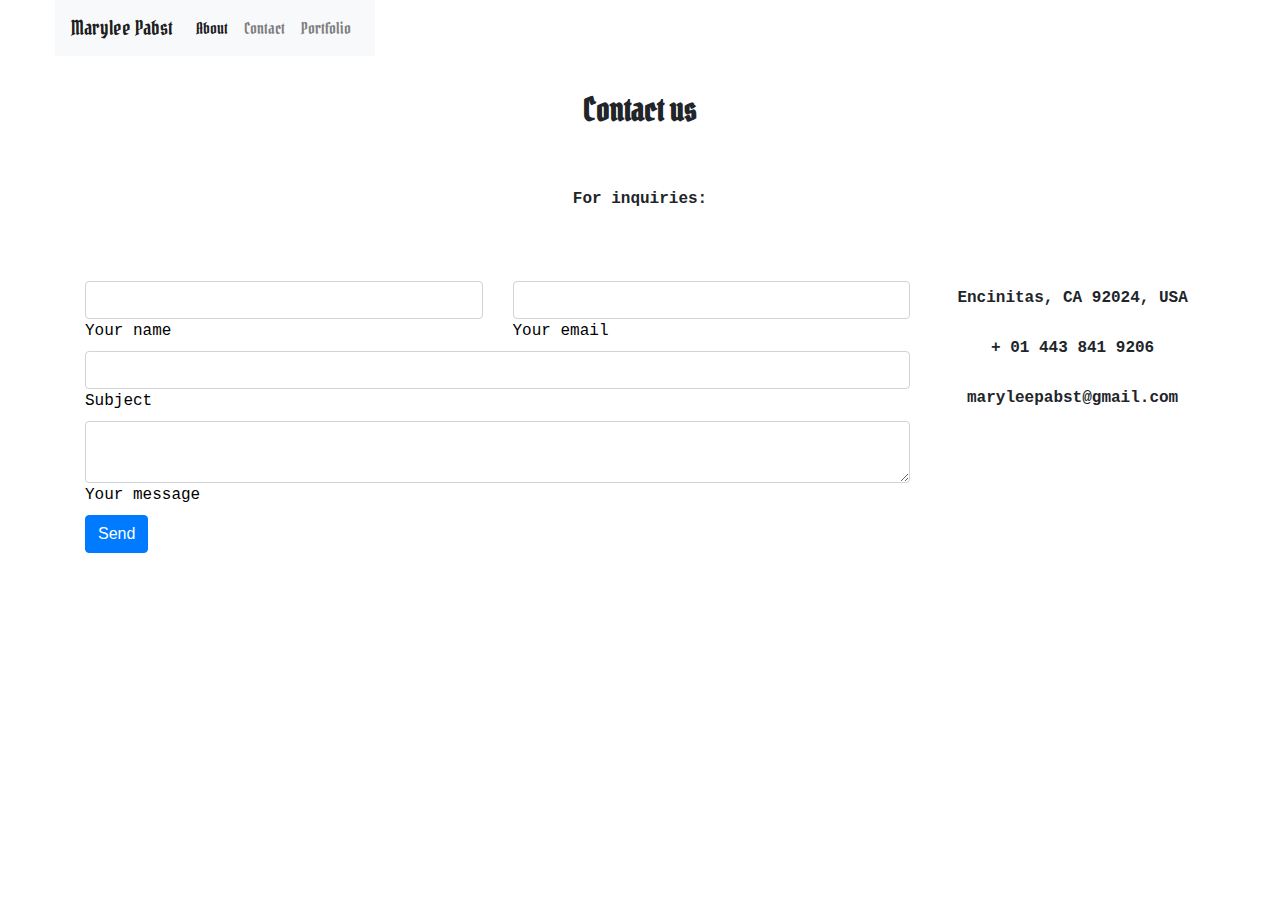
==== contact.html @ c4d3165f ".gitignore fix" ====
<!DOCTYPE html>
<html lang="en">
<head>
    <meta charset="UTF-8">
    <meta name="viewport" content="width=device-width, initial-scale=1.0">
    <title>Contact!</title>
    <link rel="stylesheet" href="index.css">
    <link href="https://fonts.googleapis.com/css2?family=Pirata+One&display=swap" rel="stylesheet">
    <link rel="stylesheet" href="https://stackpath.bootstrapcdn.com/bootstrap/4.5.2/css/bootstrap.min.css" integrity="sha384-JcKb8q3iqJ61gNV9KGb8thSsNjpSL0n8PARn9HuZOnIxN0hoP+VmmDGMN5t9UJ0Z" crossorigin="anonymous">
    
</head>
<body>
    <div col-md-12>
    
    </div>
    <div class= "container">
        
        <div class= "row">
            <div class= "row">
                <nav class="navbar navbar-expand-lg navbar-light bg-light">
                    <a class="navbar-brand" href="#">Marylee Pabst</a>
                    <button class="navbar-toggler" type="button" data-toggle="collapse" data-target="#navbarNav" aria-controls="navbarNav" aria-expanded="false" aria-label="Toggle navigation">
                    <span class="navbar-toggler-icon"></span>
                    </button>
                    <div class="collapse navbar-collapse" id="navbarNav">
                    <ul class="navbar-nav">
                        <li class="nav-item active">
                        <a class="nav-link" href="index.html">About</a>
                        </li>
                        <li class="nav-item">
                        <a class="nav-link" href="contact.html">Contact</a>
                        </li>
                        <li class="nav-item">
                        <a class="nav-link" href="portfolio.html">Portfolio</a>
                    </ul>
                    </div>
                </nav>
            </div>
        </div>

    <!--Section: Contact v.2-->
    <section class="mb-4">

        <!--Section heading-->
        <h2 class="h1-responsive font-weight-bold text-center my-4">Contact us</h2>
        <!--Section description-->
        <p class="text-center w-responsive mx-auto mb-5">For inquiries:</p>

        <div class="row">

            <!--Grid column-->
            <div class="col-md-9 mb-md-0 mb-5">
                <form id="contact-form" name="contact-form" action="mail.php" method="POST">

                    <!--Grid row-->
                    <div class="row">

                        <!--Grid column-->
                        <div class="col-md-6">
                            <div class="md-form mb-0">
                                <input type="text" id="name" name="name" class="form-control">
                                <label for="name" class="">Your name</label>
                            </div>
                        </div>
                        <!--Grid column-->

                        <!--Grid column-->
                        <div class="col-md-6">
                            <div class="md-form mb-0">
                                <input type="text" id="email" name="email" class="form-control">
                                <label for="email" class="">Your email</label>
                            </div>
                        </div>
                        <!--Grid column-->

                    </div>
                    <!--Grid row-->

                    <!--Grid row-->
                    <div class="row">
                        <div class="col-md-12">
                            <div class="md-form mb-0">
                                <input type="text" id="subject" name="subject" class="form-control">
                                <label for="subject" class="">Subject</label>
                            </div>
                        </div>
                    </div>
                    <!--Grid row-->

                    <!--Grid row-->
                    <div class="row">

                        <!--Grid column-->
                        <div class="col-md-12">

                            <div class="md-form">
                                <textarea type="text" id="message" name="message" rows="2" class="form-control md-textarea"></textarea>
                                <label for="message">Your message</label>
                            </div>

                        </div>
                    </div>
                    <!--Grid row-->

                </form>

                <div class="text-center text-md-left">
                    <a class="btn btn-primary" onclick="document.getElementById('contact-form').submit();">Send</a>
                </div>
                <div class="status"></div>
            </div>
            <!--Grid column-->

            <!--Grid column-->
            <div class="col-md-3 text-center">
                <ul class="list-unstyled mb-0">
                    <li><i class="fas fa-map-marker-alt fa-2x"></i>
                        <p>Encinitas, CA 92024, USA</p>
                    </li>

                    <li><i class="fas fa-phone mt-4 fa-2x"></i>
                        <p>+ 01 443 841 9206</p>
                    </li>

                    <li><i class="fas fa-envelope mt-4 fa-2x"></i>
                        <p>maryleepabst@gmail.com</p>
                    </li>
                </ul>
            </div>
            <!--Grid column-->

        </div>

    </section>
<!--Section: Contact v.2-->








    <script src="https://code.jquery.com/jquery-3.5.1.slim.min.js" integrity="sha384-DfXdz2htPH0lsSSs5nCTpuj/zy4C+OGpamoFVy38MVBnE+IbbVYUew+OrCXaRkfj" crossorigin="anonymous"></script>
    <script src="https://cdn.jsdelivr.net/npm/popper.js@1.16.1/dist/umd/popper.min.js" integrity="sha384-9/reFTGAW83EW2RDu2S0VKaIzap3H66lZH81PoYlFhbGU+6BZp6G7niu735Sk7lN" crossorigin="anonymous"></script>
    <script src="https://stackpath.bootstrapcdn.com/bootstrap/4.5.2/js/bootstrap.min.js" integrity="sha384-B4gt1jrGC7Jh4AgTPSdUtOBvfO8shuf57BaghqFfPlYxofvL8/KUEfYiJOMMV+rV" crossorigin="anonymous"></script>
    
</body>
</html>
---- index.css ----
p {
    text-align: center;
    font-weight: bolder;
    font-family: 'Courier New', Courier, monospace;
    
    border: 10% black;
    padding: 2%;
    background: url(paper.gif);
    background-repeat: no-repeat;
    background-origin: content-box;
    
    margin-left: 4%;
}

body {
    width: 100%;
    margin: 30%;
    color: black;
    font-weight: normal;
}

.img-fluid {
    width: 100% \9;
    margin-bottom: 20%;
}

.nav-item {
    font-family: 'Pirata One', cursive;
    color: black;
    font-weight: normal;
    
}

.md-form {
    font-family: 'Courier New', Courier, monospace;
    color: black;
}

.h1-responsive {
    font-family: 'Pirata One', cursive;
    font-size-adjust: inherit;
    padding: 1%;
    margin: auto; 
    max-width: auto;
}

h2 {
    font-family: 'Pirata One', cursive;
    object-position: center;
}
.navbar-brand {
    font-family: 'Pirata One', cursive;
    color: black;
    font-weight: normal;
    

}

h1 {
    font-family: 'Pirata One', cursive;
    display: block;
    margin-left: auto;
    margin-right: auto;
    width: 50%;
    

}





.col-sm-3 {
    
    margin-bottom: 10%;
    background: blanchedalmond;
    background-size: cover;
    object-fit: scale-down;
    max-width: 80%;
    max-height: auto;
}
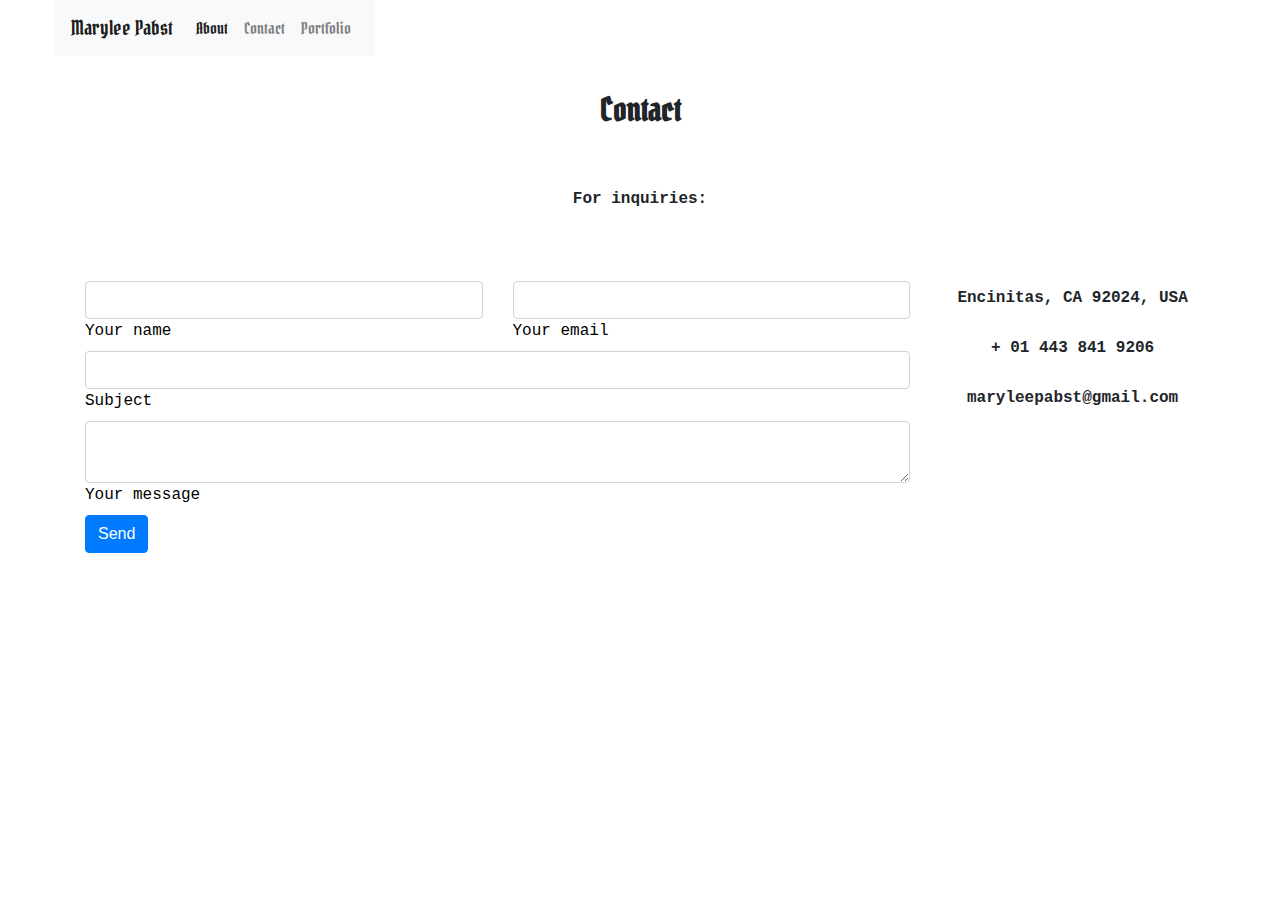
==== commit dc3b6eff: "fixed typo" ====
--- a/contact.html
+++ b/contact.html
@@ -42,7 +42,7 @@
     <section class="mb-4">
 
         <!--Section heading-->
-        <h2 class="h1-responsive font-weight-bold text-center my-4">Contact us</h2>
+        <h2 class="h1-responsive font-weight-bold text-center my-4">Contact</h2>
         <!--Section description-->
         <p class="text-center w-responsive mx-auto mb-5">For inquiries:</p>
 
